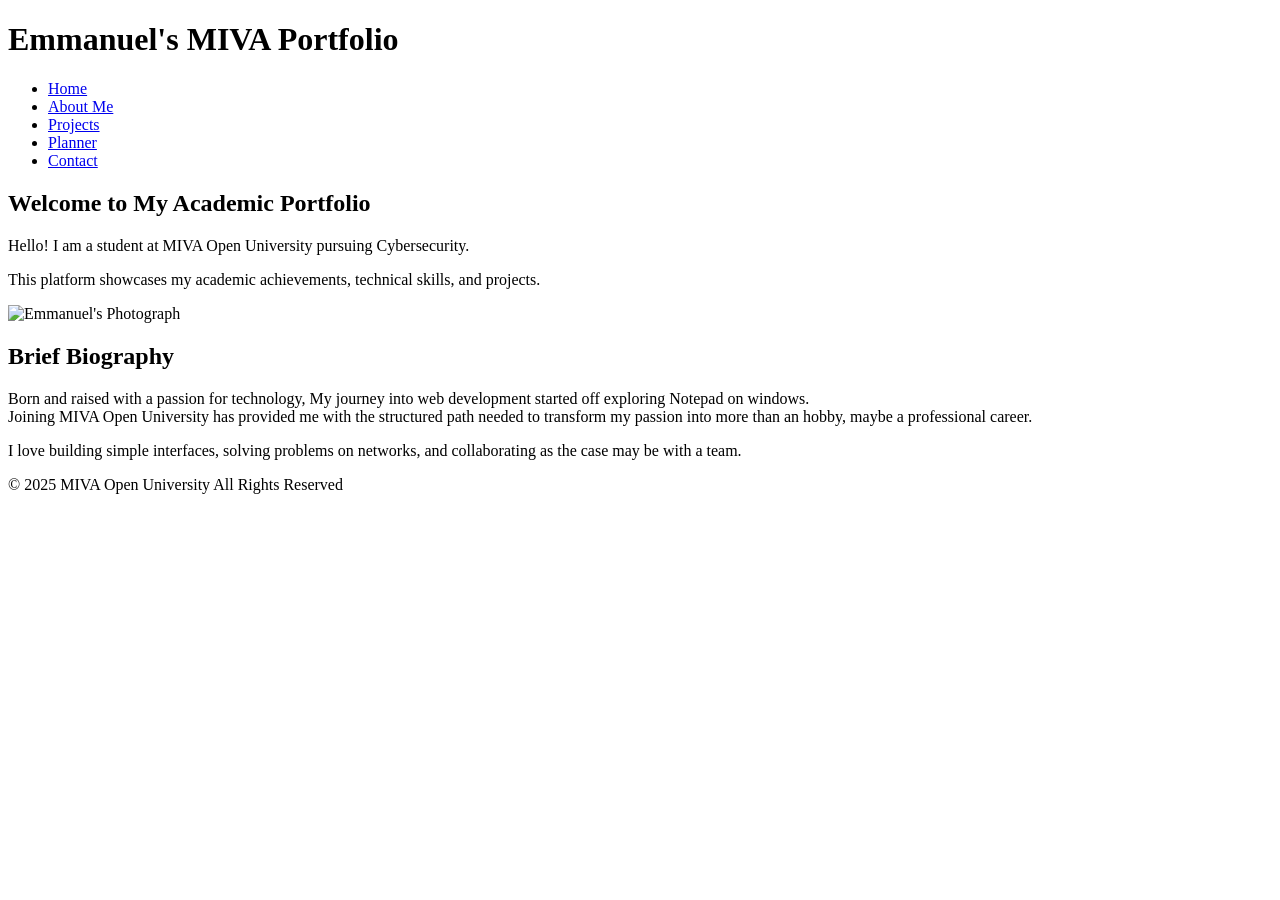
==== Miva School LAB/index.html @ 5f634f1e "Add files via upload" ====
<!DOCTYPE html>
<html lang="en">
<head>
    <meta charset="UTF-8">
    <meta name="viewport" content="width=device-width, initial-scale=1.0">
    <title>Academic Portfolio | Home</title>
    <link rel="stylesheet" href="design.css">
</head>
<body>
    <header>
        <h1>Emmanuel's MIVA Portfolio </h1>
        <nav>
            <ul>
                <li><a href="index.html" class="active">Home</a></li>
                <li><a href="about.html">About Me</a></li>
                <li><a href="projects.html">Projects</a></li>
                <li><a href="planner.html">Planner</a></li>
                <li><a href="contact.html">Contact</a></li>
            </ul>
        </nav>
    </header>

    <main class="container">
        <section class="My-section">
            <div class="My-text">
                <h1>Welcome to My Academic Portfolio</h1>
                <p>Hello! I am a student at MIVA Open University pursuing Cybersecurity.</p>
                <p>This platform showcases my academic achievements, technical skills, and projects.</p>
            </div>
            <div class="My-image">
                <img src="C:\Users\c-ikpo\Pictures\Screenshots\IMG_0492.jpeg" alt="Emmanuel's Photograph">
            </div>
        </section>
	 <section id="bio" class="bio-section">
        <aside id="bio" class="bio-container">
            <h2>Brief Biography</h2>
            <p>Born and raised with a passion for technology, My journey into web development started off exploring Notepad on windows. <br/>Joining MIVA Open University has provided me with the structured path needed to transform my passion into more than an hobby, maybe a professional career.</p>
            <p>I love building simple interfaces, solving problems on networks, and collaborating as the case may be with a team.</p>
        </aside>
    </main>

    <footer>

        <p>&copy; 2025 MIVA Open University All Rights Reserved</p>

    </footer>
</body>
</html>
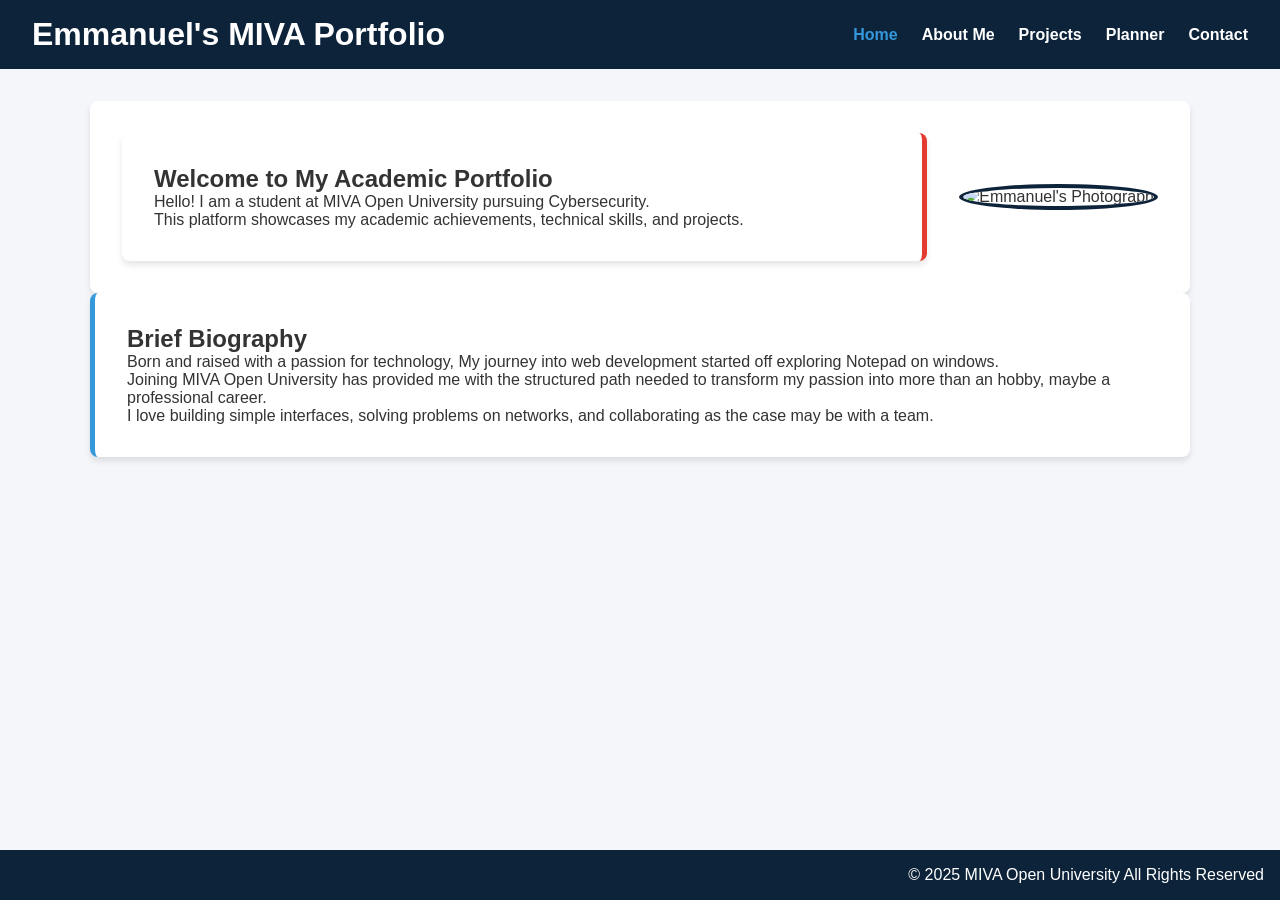
==== commit e803991b: "Update index.html" ====
--- a/Miva School LAB/index.html
+++ b/Miva School LAB/index.html
@@ -4,7 +4,7 @@
     <meta charset="UTF-8">
     <meta name="viewport" content="width=device-width, initial-scale=1.0">
     <title>Academic Portfolio | Home</title>
-    <link rel="stylesheet" href="design.css">
+    <link rel="stylesheet" href="Design.css">
 </head>
 <body>
     <header>
@@ -12,10 +12,10 @@
         <nav>
             <ul>
                 <li><a href="index.html" class="active">Home</a></li>
-                <li><a href="about.html">About Me</a></li>
-                <li><a href="projects.html">Projects</a></li>
-                <li><a href="planner.html">Planner</a></li>
-                <li><a href="contact.html">Contact</a></li>
+                <li><a href="About.html">About Me</a></li>
+                <li><a href="Projects.html">Projects</a></li>
+                <li><a href="Planner.html">Planner</a></li>
+                <li><a href="Contact.html">Contact</a></li>
             </ul>
         </nav>
     </header>
@@ -28,7 +28,7 @@
                 <p>This platform showcases my academic achievements, technical skills, and projects.</p>
             </div>
             <div class="My-image">
-                <img src="C:\Users\c-ikpo\Pictures\Screenshots\IMG_0492.jpeg" alt="Emmanuel's Photograph">
+                <img src="Miva School LAB/IMG_0492.jpeg" alt="Emmanuel's Photograph">
             </div>
         </section>
 	 <section id="bio" class="bio-section">
--- a/Miva School LAB/Design.css
+++ b/Miva School LAB/Design.css
@@ -0,0 +1,223 @@
+
+* {
+    margin: 0;
+    padding: 0;
+    box-sizing: border-box;
+    font-family: 'Segoe UI', Tahoma, Geneva, Verdana, sans-serif;
+}
+
+body {
+    background-color: #f4f6f9;
+    color: #333;
+    display: flex;
+    flex-direction: column;
+    min-height: 100vh;
+}
+
+/* Header & Navigation via Flexbox */
+header {
+    background-color: #0d233a;
+    color: #fff;
+    padding: 1rem 2rem;
+    display: flex;
+    justify-content: space-between;
+    align-items: center;
+    flex-wrap: wrap;
+}
+
+nav ul {
+    list-style: none;
+    display: flex;
+    gap: 1.5rem;
+}
+
+nav ul li a {
+    color: #fff;
+    text-decoration: none;
+    font-weight: 600;
+    transition: color 0.3s ease;
+}
+
+nav ul li a:hover, nav ul li a.active {
+    color: #3498db;
+}
+
+.container {
+    width: 90%;
+    max-width: 1100px;
+    margin: 2rem auto;
+    flex: 1;
+}
+
+.My-section {
+    display: flex;
+    align-items: center;
+    justify-content: space-between;
+    gap: 2rem;
+    background: #fff;
+    padding: 2rem;
+    border-radius: 8px;
+    box-shadow: 0 4px 6px rgba(0,0,0,0.1);
+}
+
+.My-section:hover {
+    transform: translateY(-5px);
+    box-shadow: 0 10px 20px rgba(0,0,0,0.15);
+}
+
+.My-text { flex: 1;
+flex: 1;
+    background: #fff;
+    padding: 2rem;
+    border-radius: 8px;
+    box-shadow: 0 4px 6px rgba(0,0,0,0.1);
+    border-right: 5px solid #E43B31 ;
+
+}
+
+    .My-text:Hover{
+    border-right-color: #3498db;
+}
+
+.My-image img {
+    border-radius: 50%;
+    width: 250px;
+    height: 250px;
+    object-fit: cover;
+    border: 4px solid #0d233a;
+    
+}
+
+
+.bio-container {
+    flex: 1;
+    background: #fff;
+    padding: 2rem;
+    border-radius: 8px;
+    box-shadow: 0 4px 6px rgba(0,0,0,0.1);
+    border-left: 5px solid #3498db;
+}
+
+.bio-container:hover {
+    transform: translateY(-5px);
+    box-shadow: 0 10px 20px rgba(0,0,0,0.15);
+    border-left-color: #E43B31;
+}
+
+
+.projects-grid {
+    display: grid;
+    grid-template-columns: repeat(auto-fit, minmax(280px, 1fr));
+    gap: 2rem;
+    margin-top: 1.5rem;
+}
+
+.project-card {
+    background: #fff;
+    padding: 1rem;
+    border-radius: 8px;
+    box-shadow: 0 4px 6px rgba(0,0,0,0.1);
+    text-align: center;
+    transition: transform 0.3s ease;
+}
+
+.project-card:hover {
+    transform: translateY(-5px);
+}
+
+.project-card img {
+    width: 100%;
+    border-radius: 4px;
+    margin-bottom: 1rem;
+}
+
+.btn {
+    display: inline-block;
+    background-color: #3498db;
+    color: white;
+    padding: 0.6rem 1.2rem;
+    border: none;
+    border-radius: 4px;
+    cursor: pointer;
+    text-decoration: none;
+    font-size: 1rem;
+    transition: background 0.3s ease;
+}
+
+.btn:hover { background-color: #2980b9; }
+
+.form-box, .planner {
+    background: #fff;
+    padding: 2rem;
+    border-radius: 8px;
+    box-shadow: 0 4px 6px rgba(0,0,0,0.1);
+    max-width: 600px;
+    margin: 0 auto;
+}
+
+.about-info {
+    background: #ffffff;
+    padding: 2.5rem;
+    border-radius: 12px;
+    box-shadow: 0 4px 15px rgba(0, 0, 0, 1.08);
+    transition: transform 0.3s ease, box-shadow 0.3s ease;
+}
+
+.information-block {
+    margin-bottom: 2rem;
+    padding-bottom: 1.5rem;
+    border-bottom: 1px dashed #e1e8ed;
+}
+
+.form-group { margin-bottom: 1.2rem; }
+.form-group label { display: block; margin-bottom: 0.4rem; font-weight: 600; }
+.form-group input, .form-group textarea {
+    width: 100%;
+    padding: 0.6rem;
+    border: 1px solid #ccc;
+    border-radius: 4px;
+}
+
+.input-row { display: flex; gap: 0.5rem; margin-bottom: 1.5rem; }
+.input-row input { flex: 1; padding: 0.6rem; border: 1px solid #ccc; border-radius: 4px; }
+
+#taskList { list-style: none; }
+#taskList li {
+    background: #f9f9f9;
+    padding: 0.8rem;
+    border: 1px solid #eee;
+    margin-bottom: 0.5rem;
+    border-radius: 4px;
+    display: flex;
+    justify-content: space-between;
+    align-items: center;
+}
+
+#taskList li.completed span {
+    text-decoration: line-through;
+    color: #888;
+}
+
+.task-actions button {
+    margin-left: 0.5rem;
+    padding: 0.3rem 0.6rem;
+    font-size: 0.85rem;
+}
+
+.error-msg { color: #e74c3c; font-weight: bold; margin-bottom: 1rem; }
+.success-msg { color: #2ecc71; font-weight: bold; margin-bottom: 1rem; }
+
+/* Footer */
+footer {
+    background-color: #0d233a;
+    color: #fff;
+    text-align: right;
+    padding: 1rem;
+    margin-top: auto;
+}
+
+/* Responsive Breakpoint for Mobile Devices */
+@media (max-width: 768px) {
+    header { flex-direction: column; text-align: center; gap: 1rem; }
+    .hero-section { flex-direction: column-reverse; text-align: center; }
+}
